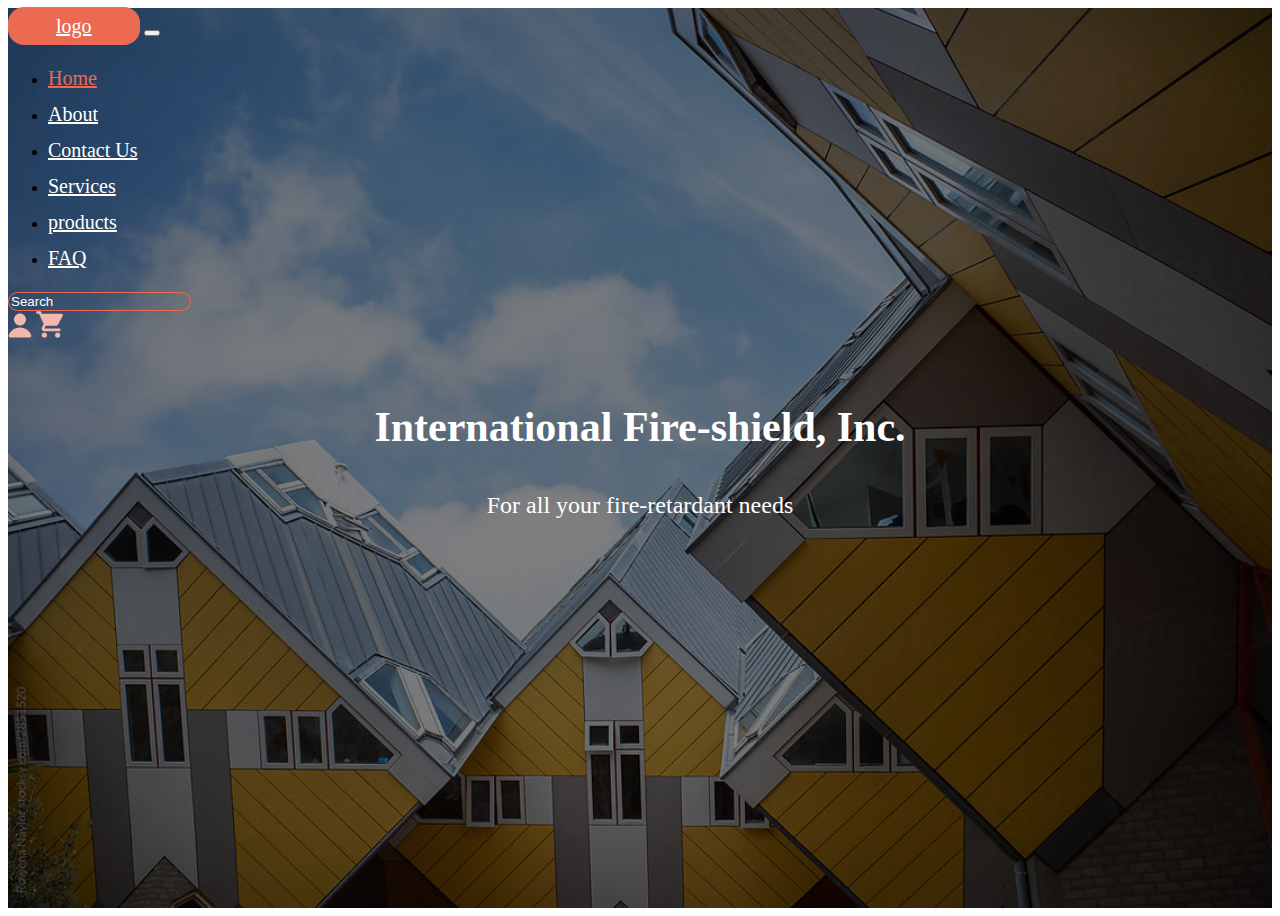
==== index.html @ 6ce9b5b8 "first commit" ====
<!DOCTYPE html>
<html lang="en">
  <head>
    <meta charset="UTF-8" />
    <meta name="viewport" content="width=device-width, initial-scale=1.0" />
    <link
      href="https://cdn.jsdelivr.net/npm/bootstrap@5.0.2/dist/css/bootstrap.min.css"
      rel="stylesheet"
      integrity="sha384-EVSTQN3/azprG1Anm3QDgpJLIm9Nao0Yz1ztcQTwFspd3yD65VohhpuuCOmLASjC"
      crossorigin="anonymous"
    />
    <link rel="stylesheet" href="./assets/css/main.css" />
    <link rel="stylesheet" href="./assets/css/style.css" />
    <title>DR Khalifa</title>
  </head>
  <body>
    <div class="home">
      <nav class="navbar navbar-expand-lg navbar-light">
        <div class="container">
          <a class="navbar-brand" href="#">logo</a>
          <button
            class="navbar-toggler"
            type="button"
            data-bs-toggle="collapse"
            data-bs-target="#navbarSupportedContent"
            aria-controls="navbarSupportedContent"
            aria-expanded="false"
            aria-label="Toggle navigation"
          >
            <span class="navbar-toggler-icon"></span>
          </button>
          <div class="collapse navbar-collapse" id="navbarSupportedContent">
            <ul class="navbar-nav me-auto mb-2 mb-lg-0">
              <li class="nav-item mx-3">
                <a class="nav-link active" aria-current="page" href="#">Home</a>
              </li>
              <li class="nav-item mx-3">
                <a class="nav-link" href="#">About</a>
              </li>
              <li class="nav-item mx-3">
                <a class="nav-link" href="#">Contact Us</a>
              </li>
              <li class="nav-item mx-3">
                <a class="nav-link" href="#">Services</a>
              </li>
              <li class="nav-item mx-3">
                <a class="nav-link" href="#">products</a>
              </li>
              <li class="nav-item mx-3">
                <a class="nav-link" href="#">FAQ</a>
              </li>
            </ul>
            <form class="d-flex me-3">
              <input
                class="form-control me-2"
                type="search"
                placeholder="Search"
                aria-label="Search"
              />
            </form>
            <div class="icons d-flex gap-3 mt-lg-0 mt-4">
              <img src="./assets/imgs/user.svg" alt="" />
              <img src="./assets/imgs/cart.svg" alt="" />
            </div>
          </div>
        </div>
      </nav>
      <div class="info">
        <h1>International Fire-shield, Inc.</h1>
        <p>For all your fire-retardant needs</p>
      </div>
    </div>
    <script
      src="https://cdn.jsdelivr.net/npm/bootstrap@5.0.2/dist/js/bootstrap.bundle.min.js"
      integrity="sha384-MrcW6ZMFYlzcLA8Nl+NtUVF0sA7MsXsP1UyJoMp4YLEuNSfAP+JcXn/tWtIaxVXM"
      crossorigin="anonymous"
    ></script>
  </body>
</html>
---- assets/css/main.css ----
/* Home-page */

.home {
  background-image: url("../imgs/main1.png"),
    linear-gradient(rgba(0, 0, 0, 0.5), rgba(0, 0, 0, 0.5));
  background-blend-mode: overlay;
  background-size: cover;
  min-height: 100vh;
  position: relative;
}

.home .info {
  position: absolute;
  text-align: center;
  top: 50%;
  left: 50%;
  transform: translate(-50%, -50%);
  color: white;
}

.home .info h1 {
  font-family: Poppins;
  font-size: 42px;
  font-weight: 700;
  line-height: 63px;
}

.home .info p {
  font-family: Poppins;
  font-size: 24px;
  font-weight: 400;
  line-height: 36px;
}

@media (max-width: 780px) {
  .home .info h1 {
    font-size: 32px;
    line-height: normal;
  }
  .home .info p {
    font-size: 18px;
    line-height: normal;
  }
}

/* Home-page */
---- assets/css/style.css ----
:root {
  --main-collor: #ec6a52;
}

input.form-control {
  border: 1px solid var(--main-collor);
  border-radius: 16px;
  background-color: transparent;
  outline: none !important;
}

input.form-control::placeholder {
  color: white;
}

.navbar-brand {
  font-family: Poppins;
  font-size: 20px;
  font-weight: 400;
  line-height: 36px;
  border-radius: 16px;
  padding: 8px 48px;
  background: #ec6a52;
  color: white !important;
}

.nav-item a {
  font-family: Poppins;
  font-size: 20px;
  font-weight: 400;
  line-height: 36px;
  color: white !important;
}

.nav-item a.active {
  color: var(--main-collor) !important;
}
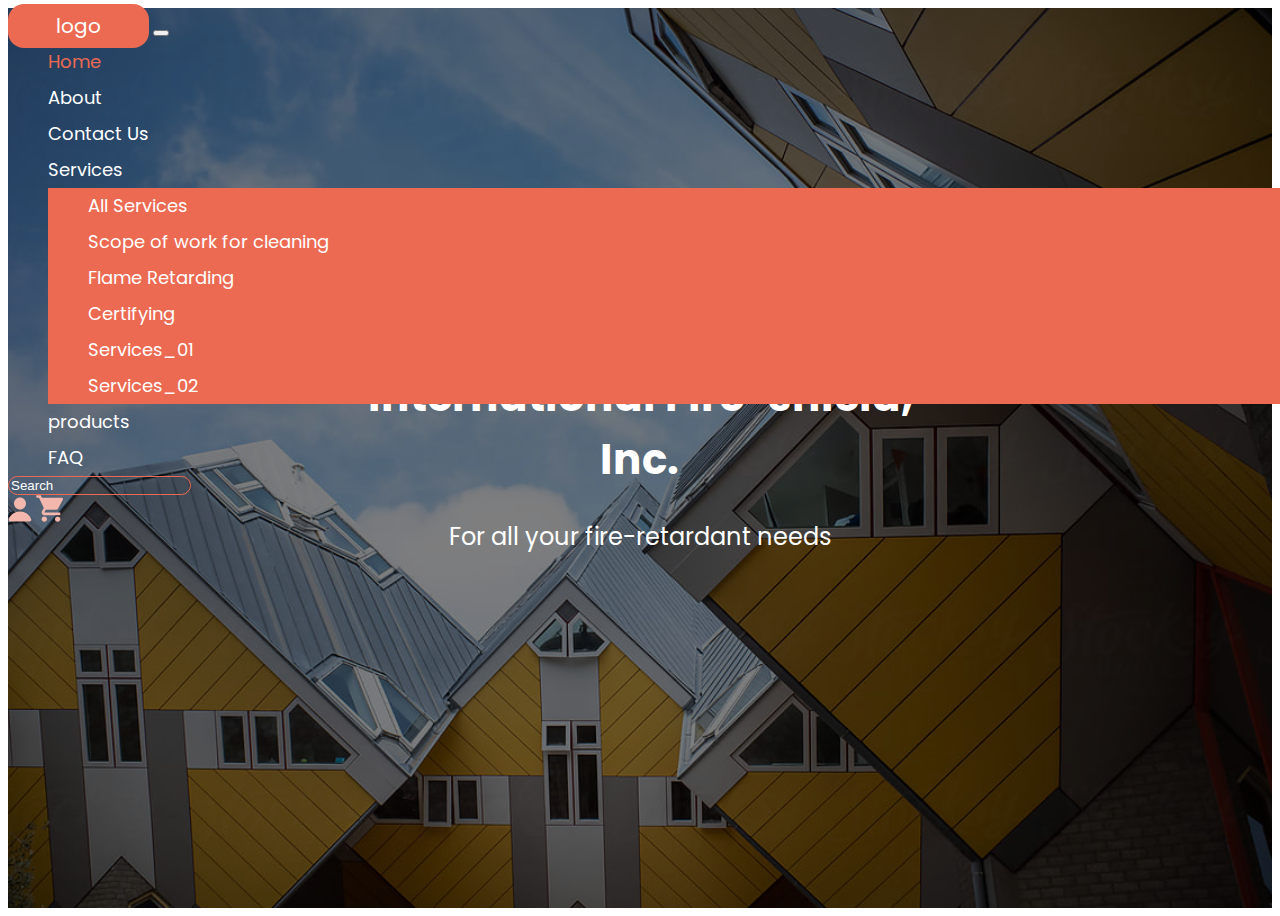
==== commit 8455a69e: "first commit" ====
--- a/index.html
+++ b/index.html
@@ -10,66 +10,107 @@
       crossorigin="anonymous"
     />
     <link rel="stylesheet" href="./assets/css/main.css" />
-    <link rel="stylesheet" href="./assets/css/style.css" />
     <title>DR Khalifa</title>
   </head>
   <body>
-    <div class="home">
-      <nav class="navbar navbar-expand-lg navbar-light">
-        <div class="container">
-          <a class="navbar-brand" href="#">logo</a>
-          <button
-            class="navbar-toggler"
-            type="button"
-            data-bs-toggle="collapse"
-            data-bs-target="#navbarSupportedContent"
-            aria-controls="navbarSupportedContent"
-            aria-expanded="false"
-            aria-label="Toggle navigation"
-          >
-            <span class="navbar-toggler-icon"></span>
-          </button>
-          <div class="collapse navbar-collapse" id="navbarSupportedContent">
-            <ul class="navbar-nav me-auto mb-2 mb-lg-0">
-              <li class="nav-item mx-3">
-                <a class="nav-link active" aria-current="page" href="#">Home</a>
-              </li>
-              <li class="nav-item mx-3">
-                <a class="nav-link" href="#">About</a>
-              </li>
-              <li class="nav-item mx-3">
-                <a class="nav-link" href="#">Contact Us</a>
-              </li>
-              <li class="nav-item mx-3">
-                <a class="nav-link" href="#">Services</a>
-              </li>
-              <li class="nav-item mx-3">
-                <a class="nav-link" href="#">products</a>
-              </li>
-              <li class="nav-item mx-3">
-                <a class="nav-link" href="#">FAQ</a>
-              </li>
-            </ul>
-            <form class="d-flex me-3">
-              <input
-                class="form-control me-2"
-                type="search"
-                placeholder="Search"
-                aria-label="Search"
-              />
-            </form>
-            <div class="icons d-flex gap-3 mt-lg-0 mt-4">
-              <img src="./assets/imgs/user.svg" alt="" />
-              <img src="./assets/imgs/cart.svg" alt="" />
-            </div>
+    <nav class="navbar navbar-expand-lg navbar-light fixed-top">
+      <div class="container">
+        <a class="navbar-brand" href="/">logo</a>
+        <button
+          class="navbar-toggler"
+          type="button"
+          data-bs-toggle="collapse"
+          data-bs-target="#navbarSupportedContent"
+          aria-controls="navbarSupportedContent"
+          aria-expanded="false"
+          aria-label="Toggle navigation"
+        >
+          <span class="navbar-toggler-icon"></span>
+        </button>
+        <div class="collapse navbar-collapse" id="navbarSupportedContent">
+          <ul class="navbar-nav me-auto mb-2 mb-lg-0">
+            <li class="nav-item mx-xl-2 mx-0">
+              <a class="nav-link active" aria-current="page" href="/">Home</a>
+            </li>
+            <li class="nav-item mx-xl-2 mx-0">
+              <a class="nav-link" href="./about.html">About</a>
+            </li>
+            <li class="nav-item mx-xl-2 mx-0">
+              <a class="nav-link" href="./contact-us.html">Contact Us</a>
+            </li>
+            <li class="nav-item dropdown">
+              <a
+                class="nav-link dropdown-toggle"
+                href="#"
+                id="navbarDropdown"
+                role="button"
+                data-bs-toggle="dropdown"
+                aria-expanded="false"
+              >
+                Services
+              </a>
+              <ul class="dropdown-menu" aria-labelledby="navbarDropdown">
+                <li>
+                  <a class="dropdown-item" href="./services.html"
+                    >All Services</a
+                  >
+                </li>
+                <li>
+                  <a class="dropdown-item" href="./scope_for_cleaning.html"
+                    >Scope of work for cleaning</a
+                  >
+                </li>
+                <li>
+                  <a class="dropdown-item" href="./flame_retarding.html"
+                    >Flame Retarding</a
+                  >
+                </li>
+                <li>
+                  <a class="dropdown-item" href="./certifying.html"
+                    >Certifying</a
+                  >
+                </li>
+                <li>
+                  <a class="dropdown-item" href="./services_01.html"
+                    >Services_01</a
+                  >
+                </li>
+                <li>
+                  <a class="dropdown-item" href="./services_02.html"
+                    >Services_02</a
+                  >
+                </li>
+              </ul>
+            </li>
+            <li class="nav-item mx-xl-2 mx-0">
+              <a class="nav-link" href="./products.html">products</a>
+            </li>
+            <li class="nav-item mx-xl-2 mx-0">
+              <a class="nav-link" href="./FAQ.html">FAQ</a>
+            </li>
+          </ul>
+          <form class="d-flex me-3">
+            <input
+              class="form-control me-2"
+              type="search"
+              placeholder="Search"
+              aria-label="Search"
+            />
+          </form>
+          <div class="icons d-flex gap-3 mt-lg-0 mt-4">
+            <img src="./assets/imgs/user.svg" alt="" />
+            <img src="./assets/imgs/cart.svg" alt="" />
           </div>
         </div>
-      </nav>
+      </div>
+    </nav>
+
+    <main class="main-banner home">
       <div class="info">
         <h1>International Fire-shield, Inc.</h1>
         <p>For all your fire-retardant needs</p>
       </div>
-    </div>
+    </main>
     <script
       src="https://cdn.jsdelivr.net/npm/bootstrap@5.0.2/dist/js/bootstrap.bundle.min.js"
       integrity="sha384-MrcW6ZMFYlzcLA8Nl+NtUVF0sA7MsXsP1UyJoMp4YLEuNSfAP+JcXn/tWtIaxVXM"
--- a/assets/css/main.css
+++ b/assets/css/main.css
@@ -1,15 +1,21 @@
-/* Home-page */
-
-.home {
-  background-image: url("../imgs/main1.png"),
-    linear-gradient(rgba(0, 0, 0, 0.5), rgba(0, 0, 0, 0.5));
-  background-blend-mode: overlay;
-  background-size: cover;
+@import url("https://fonts.googleapis.com/css2?family=Poppins:wght@300;400;500;600&display=swap");
+
+@import url(./style.css);
+
+/*Home-page */
+main.main-banner {
   min-height: 100vh;
   position: relative;
 }
-
-.home .info {
+main.main-banner.home {
+  background-image: url("../imgs/main1.png"),
+    linear-gradient(rgba(0, 0, 0, 0.5), rgba(0, 0, 0, 0.5));
+  background-blend-mode: overlay;
+  background-size: cover;
+  background-position: center;
+}
+
+main.main-banner .info {
   position: absolute;
   text-align: center;
   top: 50%;
@@ -18,14 +24,14 @@
   color: white;
 }
 
-.home .info h1 {
+main.main-banner .info h1 {
   font-family: Poppins;
   font-size: 42px;
   font-weight: 700;
   line-height: 63px;
 }
 
-.home .info p {
+main.main-banner .info p {
   font-family: Poppins;
   font-size: 24px;
   font-weight: 400;
@@ -33,14 +39,221 @@
 }
 
 @media (max-width: 780px) {
-  .home .info h1 {
+  main.main-banner .info h1 {
     font-size: 32px;
     line-height: normal;
   }
-  .home .info p {
+  main.main-banner .info p {
     font-size: 18px;
     line-height: normal;
   }
 }
 
-/* Home-page */
+/*Home-page */
+/*Services-page */
+
+main.main-banner.Allservices {
+  background-image: url("../imgs/services/ea9788c44beac566c14c3821194d17e6.png"),
+    linear-gradient(rgba(0, 0, 0, 0.5), rgba(0, 0, 0, 0.5));
+  background-blend-mode: overlay;
+  background-size: cover;
+  background-position: center;
+}
+
+.services-items .container .item {
+  min-width: 140px;
+  max-width: 260px;
+  color: #3a3a3a;
+  position: relative;
+}
+
+.services-items .container .item:hover .overlay {
+  opacity: 1;
+}
+
+.services-items .container .item .overlay {
+  background-color: #3a3a3a98;
+  opacity: 0;
+  transition: all 0.3s ease-in-out;
+}
+.services-items .container .item img {
+  height: 60%;
+  width: 100%;
+}
+.services-items .container .item .title {
+  font-family: Poppins;
+  font-size: 24px;
+  font-weight: 600;
+  line-height: 28.8px;
+}
+.new-price {
+  font-family: Poppins;
+  font-size: 16px;
+  font-weight: 600;
+  line-height: 27px;
+  text-align: left;
+}
+.old-price {
+  font-family: Poppins;
+  font-size: 14px;
+  font-weight: 400;
+  line-height: 24px;
+  color: #b0b0b0;
+  text-decoration: line-through;
+}
+.services-items .container .item .feature {
+  position: absolute;
+  top: 12px;
+  right: 12px;
+  padding: 8px;
+  border-radius: 50%;
+  background-color: var(--main-collor);
+  color: white;
+  display: flex;
+  align-items: center;
+  justify-content: center;
+  font-family: Poppins;
+  font-size: 16px;
+  font-weight: 500;
+  line-height: 24px;
+}
+.services-items .container .item .feature.special {
+  background-color: #2ec1ac;
+}
+.services-items .container .item .overlay button {
+  font-family: Poppins;
+  font-size: 16px;
+  font-weight: 600;
+  line-height: 24px;
+  padding: 6px 24px;
+  border: none;
+  opacity: 1;
+  position: relative;
+  z-index: 100;
+  background-color: white;
+  color: var(--main-collor);
+  transition: all 0.3s ease-in-out;
+}
+.services-items .container .item .overlay button:hover {
+  transform: scale(1.1);
+}
+.services-items .container .item .links {
+  font-family: Poppins;
+  font-size: 16px;
+  font-weight: 600;
+  line-height: 24px;
+}
+
+@media (max-width: 800px) {
+  .services-items .container .item {
+    max-width: 45%;
+    min-height: 300px;
+  }
+
+  .services-items .container .item .title {
+    font-size: 18px;
+  }
+  .services-items .container .item .feature {
+    padding: 4px;
+  }
+  .services-items .container .item .new-price {
+    font-size: 14px;
+  }
+
+  .services-items .container .item .old-price {
+    display: block;
+    margin: 0;
+  }
+}
+
+.services-info {
+  font-family: Poppins;
+  font-size: 24px;
+  font-weight: 400;
+  line-height: 36.96px;
+  text-align: left;
+}
+
+@media (max-width: 991px) {
+  .services-info {
+    font-size: 18px;
+  }
+}
+/*Services-page */
+/*Scope-page */
+
+main.main-banner.Scope {
+  background-image: url("../imgs/scope/2b58296c58297f0acf3ff231193cab67.png"),
+    linear-gradient(rgba(0, 0, 0, 0.5), rgba(0, 0, 0, 0.5));
+  background-blend-mode: overlay;
+  background-size: cover;
+  background-position: center;
+}
+
+/*Scope-page */
+
+/*Flame Retarding-page */
+main.main-banner.Flame-Retarding {
+  background-image: url("../imgs/FlameRetarding/9e4bfbef59b8affdc6d992b6c750bf03.png"),
+    linear-gradient(rgba(0, 0, 0, 0.5), rgba(0, 0, 0, 0.5));
+  background-blend-mode: overlay;
+  background-size: cover;
+  background-position: center;
+}
+/*Flame Retarding-page */
+/*Flame Certifying-page */
+main.main-banner.Certifying {
+  background-image: url("../imgs/Certifying/9c7a3172370586991886792a717427bc.png"),
+    linear-gradient(rgba(0, 0, 0, 0.5), rgba(0, 0, 0, 0.5));
+  background-blend-mode: overlay;
+  background-size: cover;
+  background-position: center;
+}
+/*Flame Certifying-page */
+/*Sub Services-pages */
+main.main-banner.services {
+  background-image: url("../imgs/services/7867776d238691e45b86b9d1eded21df.png"),
+    linear-gradient(rgba(0, 0, 0, 0.5), rgba(0, 0, 0, 0.5));
+  background-blend-mode: overlay;
+  background-size: cover;
+  background-position: center;
+}
+/*Sub Services-pages */
+/* contact-us-page */
+main.main-banner.contact-us {
+  background-image: url("../imgs/contactUs/image.png"),
+    linear-gradient(rgba(0, 0, 0, 0.7), rgba(0, 0, 0, 0.7));
+  background-blend-mode: overlay;
+  background-size: cover;
+  background-position: center;
+}
+
+form.contact {
+  border: 2px solid #bdbdbd;
+  padding: 3%;
+  border-radius: 10px;
+  -webkit-box-shadow: 0px 2px 5px 0px rgba(166, 166, 166, 1);
+  -moz-box-shadow: 0px 2px 5px 0px rgba(166, 166, 166, 1);
+  box-shadow: 0px 2px 5px 0px rgba(166, 166, 166, 1);
+}
+
+form.contact input:focus,
+form.contact textarea:focus {
+  border: 2px solid var(--main-collor) !important;
+}
+
+form.contact button {
+  border-radius: 24px;
+}
+
+/* contact-us-page */
+/* FAQ-page */
+main.main-banner.FAQ {
+  background-image: url("../imgs/FAQ/d9427286d1f8073e84c1af66bcfd7554.png"),
+    linear-gradient(rgba(0, 0, 0, 0.5), rgba(0, 0, 0, 0.5));
+  background-blend-mode: overlay;
+  background-size: cover;
+  background-position: center;
+}
+
+/* FAQ-page */
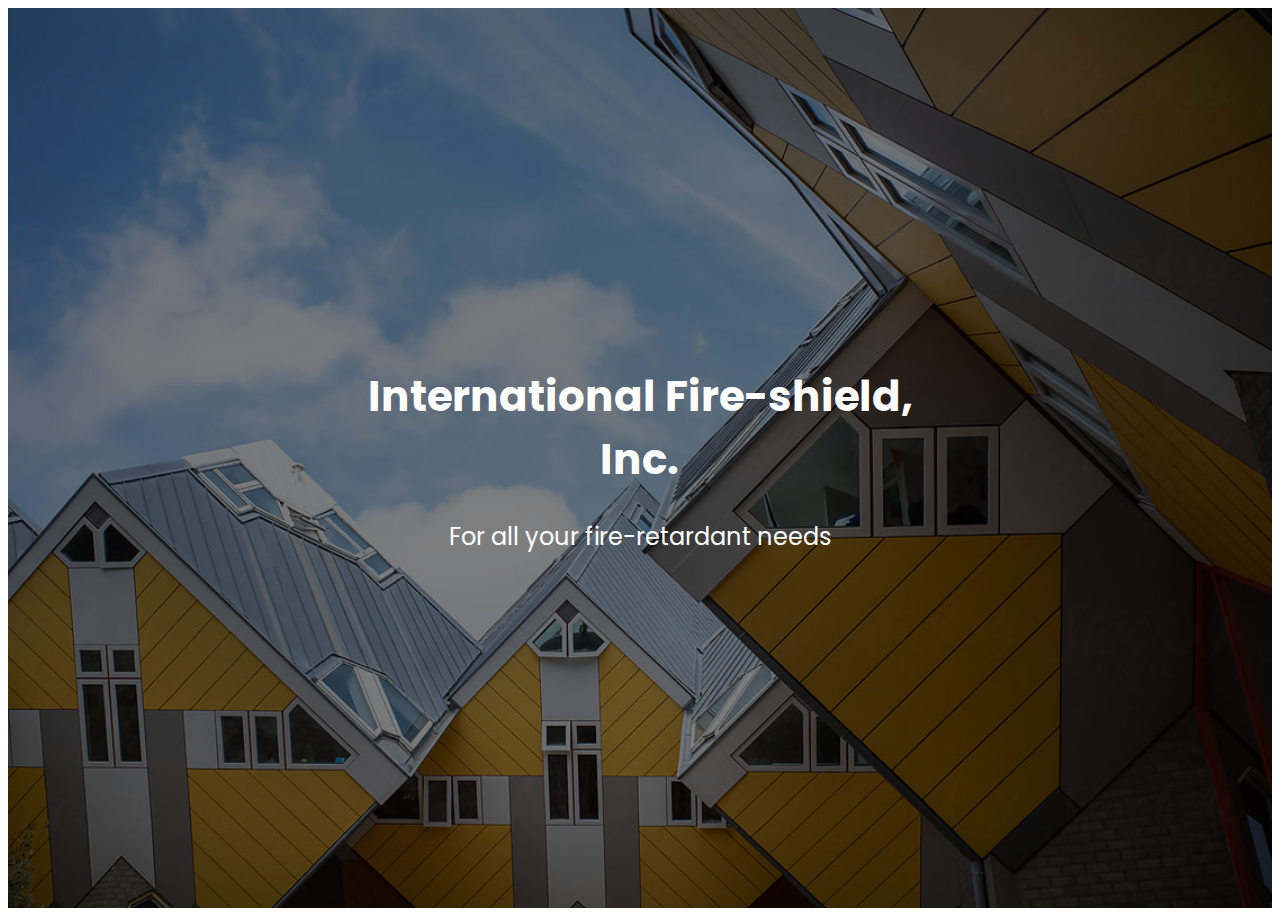
==== commit f9336c8f: "first commit" ====
--- a/index.html
+++ b/index.html
@@ -3,118 +3,40 @@
   <head>
     <meta charset="UTF-8" />
     <meta name="viewport" content="width=device-width, initial-scale=1.0" />
+    <!-- Bootstrab -->
     <link
       href="https://cdn.jsdelivr.net/npm/bootstrap@5.0.2/dist/css/bootstrap.min.css"
       rel="stylesheet"
       integrity="sha384-EVSTQN3/azprG1Anm3QDgpJLIm9Nao0Yz1ztcQTwFspd3yD65VohhpuuCOmLASjC"
       crossorigin="anonymous"
     />
+    <!-- Css -->
     <link rel="stylesheet" href="./assets/css/main.css" />
+    <!-- jquery -->
+    <script
+      src="https://code.jquery.com/jquery-3.6.3.min.js"
+      integrity="sha256-pvPw+upLPUjgMXY0G+8O0xUf+/Im1MZjXxxgOcBQBXU="
+      crossorigin="anonymous"
+    ></script>
+
     <title>DR Khalifa</title>
   </head>
   <body>
-    <nav class="navbar navbar-expand-lg navbar-light fixed-top">
-      <div class="container">
-        <a class="navbar-brand" href="/">logo</a>
-        <button
-          class="navbar-toggler"
-          type="button"
-          data-bs-toggle="collapse"
-          data-bs-target="#navbarSupportedContent"
-          aria-controls="navbarSupportedContent"
-          aria-expanded="false"
-          aria-label="Toggle navigation"
-        >
-          <span class="navbar-toggler-icon"></span>
-        </button>
-        <div class="collapse navbar-collapse" id="navbarSupportedContent">
-          <ul class="navbar-nav me-auto mb-2 mb-lg-0">
-            <li class="nav-item mx-xl-2 mx-0">
-              <a class="nav-link active" aria-current="page" href="/">Home</a>
-            </li>
-            <li class="nav-item mx-xl-2 mx-0">
-              <a class="nav-link" href="./about.html">About</a>
-            </li>
-            <li class="nav-item mx-xl-2 mx-0">
-              <a class="nav-link" href="./contact-us.html">Contact Us</a>
-            </li>
-            <li class="nav-item dropdown">
-              <a
-                class="nav-link dropdown-toggle"
-                href="#"
-                id="navbarDropdown"
-                role="button"
-                data-bs-toggle="dropdown"
-                aria-expanded="false"
-              >
-                Services
-              </a>
-              <ul class="dropdown-menu" aria-labelledby="navbarDropdown">
-                <li>
-                  <a class="dropdown-item" href="./services.html"
-                    >All Services</a
-                  >
-                </li>
-                <li>
-                  <a class="dropdown-item" href="./scope_for_cleaning.html"
-                    >Scope of work for cleaning</a
-                  >
-                </li>
-                <li>
-                  <a class="dropdown-item" href="./flame_retarding.html"
-                    >Flame Retarding</a
-                  >
-                </li>
-                <li>
-                  <a class="dropdown-item" href="./certifying.html"
-                    >Certifying</a
-                  >
-                </li>
-                <li>
-                  <a class="dropdown-item" href="./services_01.html"
-                    >Services_01</a
-                  >
-                </li>
-                <li>
-                  <a class="dropdown-item" href="./services_02.html"
-                    >Services_02</a
-                  >
-                </li>
-              </ul>
-            </li>
-            <li class="nav-item mx-xl-2 mx-0">
-              <a class="nav-link" href="./products.html">products</a>
-            </li>
-            <li class="nav-item mx-xl-2 mx-0">
-              <a class="nav-link" href="./FAQ.html">FAQ</a>
-            </li>
-          </ul>
-          <form class="d-flex me-3">
-            <input
-              class="form-control me-2"
-              type="search"
-              placeholder="Search"
-              aria-label="Search"
-            />
-          </form>
-          <div class="icons d-flex gap-3 mt-lg-0 mt-4">
-            <img src="./assets/imgs/user.svg" alt="" />
-            <img src="./assets/imgs/cart.svg" alt="" />
-          </div>
-        </div>
-      </div>
-    </nav>
-
-    <main class="main-banner home">
+    <div class="navbar-container"></div>
+    <main class="main-banner home active1">
       <div class="info">
         <h1>International Fire-shield, Inc.</h1>
         <p>For all your fire-retardant needs</p>
       </div>
     </main>
+    <!-- Bootstrab -->
     <script
       src="https://cdn.jsdelivr.net/npm/bootstrap@5.0.2/dist/js/bootstrap.bundle.min.js"
       integrity="sha384-MrcW6ZMFYlzcLA8Nl+NtUVF0sA7MsXsP1UyJoMp4YLEuNSfAP+JcXn/tWtIaxVXM"
       crossorigin="anonymous"
     ></script>
+    <!-- JS -->
+    <script src="./assets/js/app.js"></script>
+    <script src="./assets/js/home.js"></script>
   </body>
 </html>
--- a/assets/css/main.css
+++ b/assets/css/main.css
@@ -7,8 +7,27 @@
   min-height: 100vh;
   position: relative;
 }
+
 main.main-banner.home {
+  transition: all 0.3s ease-in-out;
+}
+
+main.main-banner.home.active1 {
   background-image: url("../imgs/main1.png"),
+    linear-gradient(rgba(0, 0, 0, 0.5), rgba(0, 0, 0, 0.5));
+  background-blend-mode: overlay;
+  background-size: cover;
+  background-position: center;
+}
+main.main-banner.home.active2 {
+  background-image: url("../imgs/main2.png"),
+    linear-gradient(rgba(0, 0, 0, 0.5), rgba(0, 0, 0, 0.5));
+  background-blend-mode: overlay;
+  background-size: cover;
+  background-position: center;
+}
+main.main-banner.home.active3 {
+  background-image: url("../imgs/main3.png"),
     linear-gradient(rgba(0, 0, 0, 0.5), rgba(0, 0, 0, 0.5));
   background-blend-mode: overlay;
   background-size: cover;
@@ -256,4 +275,120 @@
   background-position: center;
 }
 
+/* Accordion */
+
+section.FAQ .accordion-item {
+  margin-bottom: 18px;
+  border-radius: 10px;
+}
+
+section.FAQ .accordion-item:first-of-type .accordion-button {
+  color: var(--main-collor);
+}
+
+section.FAQ .accordion-button:not(.collapsed) {
+  color: var(--main-collor);
+  background-color: transparent;
+  border: 1px solid var(--main-collor);
+}
+section.FAQ .accordion-button.collapsed {
+  border: 1px solid #909090;
+}
+section.FAQ .accordion-body {
+  border: 1px solid #909090;
+  border-bottom-right-radius: 10px;
+  border-bottom-left-radius: 10px;
+}
+
+section.FAQ .accordion-button {
+  border: 1px solid #909090;
+  color: var(--main-collor);
+  border-top-left-radius: 10px;
+  border-top-right-radius: 10px;
+}
+
+section.FAQ .accordion-button:focus {
+  box-shadow: none;
+}
+
+section.FAQ .accordion-collapse.show .accordion-body {
+  border: 1px solid var(--main-collor);
+}
+
+section.FAQ .accordion-button::after {
+  background-image: url(../imgs/FAQ/downArrow.svg);
+}
+
+/* Accordion */
+
 /* FAQ-page */
+
+/*  about-us-page */
+main.main-banner.about-us {
+  background-image: url("../imgs/about/cf2a9cc7dce3227d0f1e1ffa12696965.png"),
+    linear-gradient(rgba(0, 0, 0, 0.7), rgba(0, 0, 0, 0.7));
+  background-blend-mode: overlay;
+  background-size: cover;
+  background-position: center;
+}
+section.about-us-info {
+  margin-top: 45px;
+}
+section.about-us-info .container {
+  margin-bottom: 120px;
+}
+
+section.about-us-info .left {
+  flex: 2;
+}
+section.about-us-info .right {
+  flex: 1;
+}
+
+section.about-us-info .floating-img {
+  width: 110%;
+  height: 100%;
+  position: absolute;
+  left: -80%;
+  bottom: -30%;
+  object-fit: cover;
+  object-position: center;
+}
+
+section.about-us-info .left p {
+  padding-right: 266px;
+}
+
+@media (max-width: 1200px) {
+  section.about-us-info .right,
+  section.about-us-info .left {
+    flex: 1;
+  }
+  section.about-us-info .left p {
+    padding-right: 0;
+  }
+
+  section.about-us-info .floating-img {
+    display: none;
+  }
+}
+
+section.features {
+  background-color: var(--main-collor);
+  margin-top: 180px;
+  margin-bottom: 45px;
+  color: white;
+}
+
+section.features .container .item img {
+  width: 30px;
+  margin-right: 8px;
+}
+
+@media (max-width: 700px) {
+  section.features {
+    margin-top: 0;
+  }
+}
+
+/*  about-us-page */
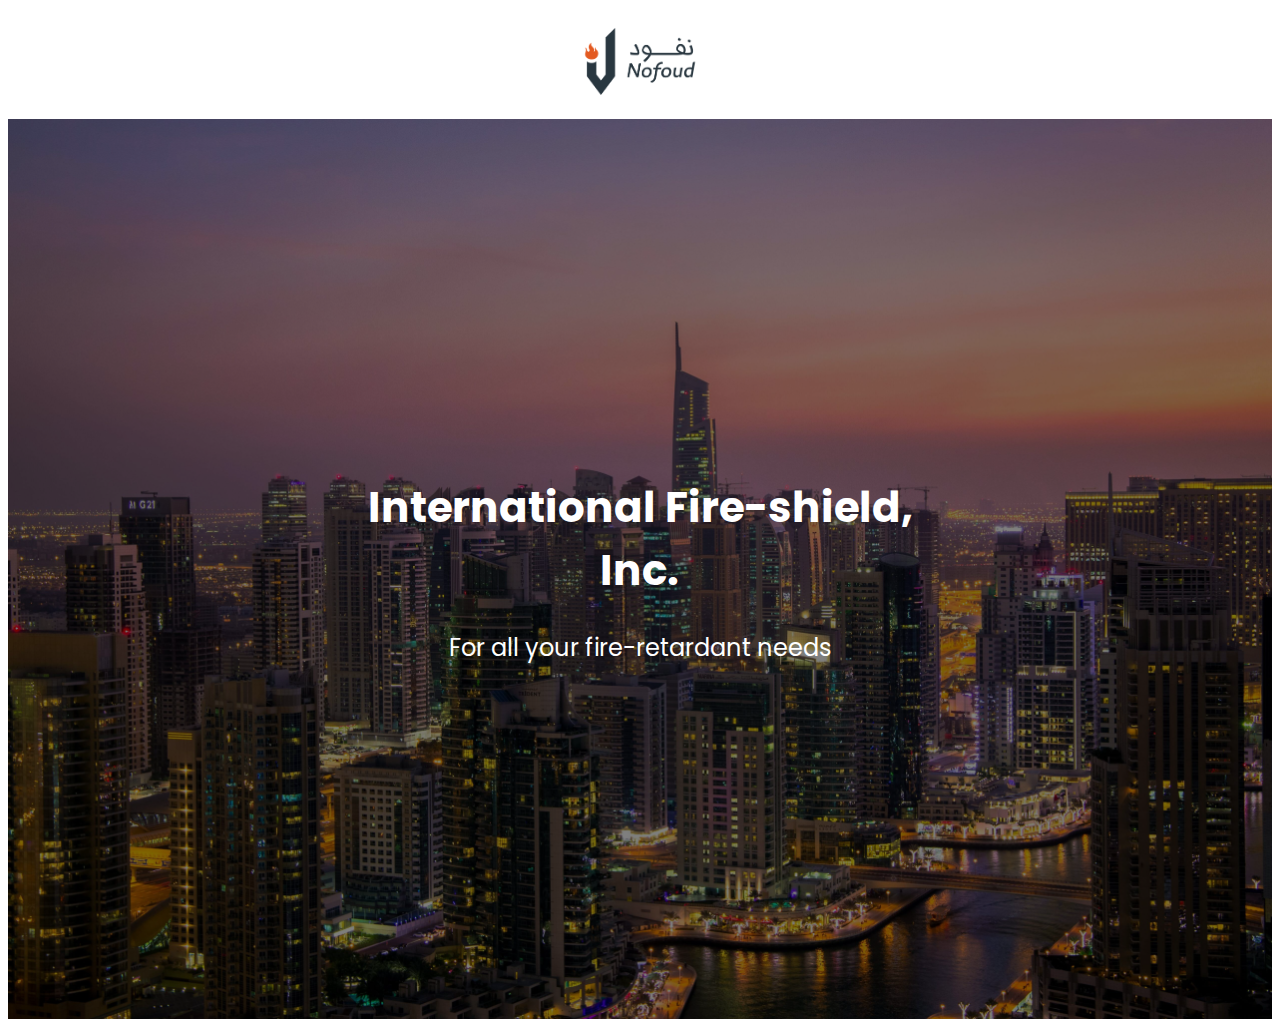
==== commit 1959cfef: "fsds" ====
--- a/index.html
+++ b/index.html
@@ -22,13 +22,18 @@
     <title>DR Khalifa</title>
   </head>
   <body>
-    <div class="navbar-container"></div>
+    <div class="Main-logo-container" style="width: 120px; margin: auto">
+      <a href="/">
+        <img src="./assets/imgs/mainLogo.png" style="width: 100%" alt="" />
+      </a>
+    </div>
     <main class="main-banner home active1">
       <div class="info">
         <h1>International Fire-shield, Inc.</h1>
         <p>For all your fire-retardant needs</p>
       </div>
     </main>
+    <div class="footer-container"></div>
     <!-- Bootstrab -->
     <script
       src="https://cdn.jsdelivr.net/npm/bootstrap@5.0.2/dist/js/bootstrap.bundle.min.js"
--- a/assets/css/main.css
+++ b/assets/css/main.css
@@ -13,21 +13,21 @@
 }
 
 main.main-banner.home.active1 {
-  background-image: url("../imgs/main1.png"),
+  background-image: url("../imgs/main1.jpg"),
     linear-gradient(rgba(0, 0, 0, 0.5), rgba(0, 0, 0, 0.5));
   background-blend-mode: overlay;
   background-size: cover;
   background-position: center;
 }
 main.main-banner.home.active2 {
-  background-image: url("../imgs/main2.png"),
+  background-image: url("../imgs/main2.jpg"),
     linear-gradient(rgba(0, 0, 0, 0.5), rgba(0, 0, 0, 0.5));
   background-blend-mode: overlay;
   background-size: cover;
   background-position: center;
 }
 main.main-banner.home.active3 {
-  background-image: url("../imgs/main3.png"),
+  background-image: url("../imgs/main3.jpg"),
     linear-gradient(rgba(0, 0, 0, 0.5), rgba(0, 0, 0, 0.5));
   background-blend-mode: overlay;
   background-size: cover;
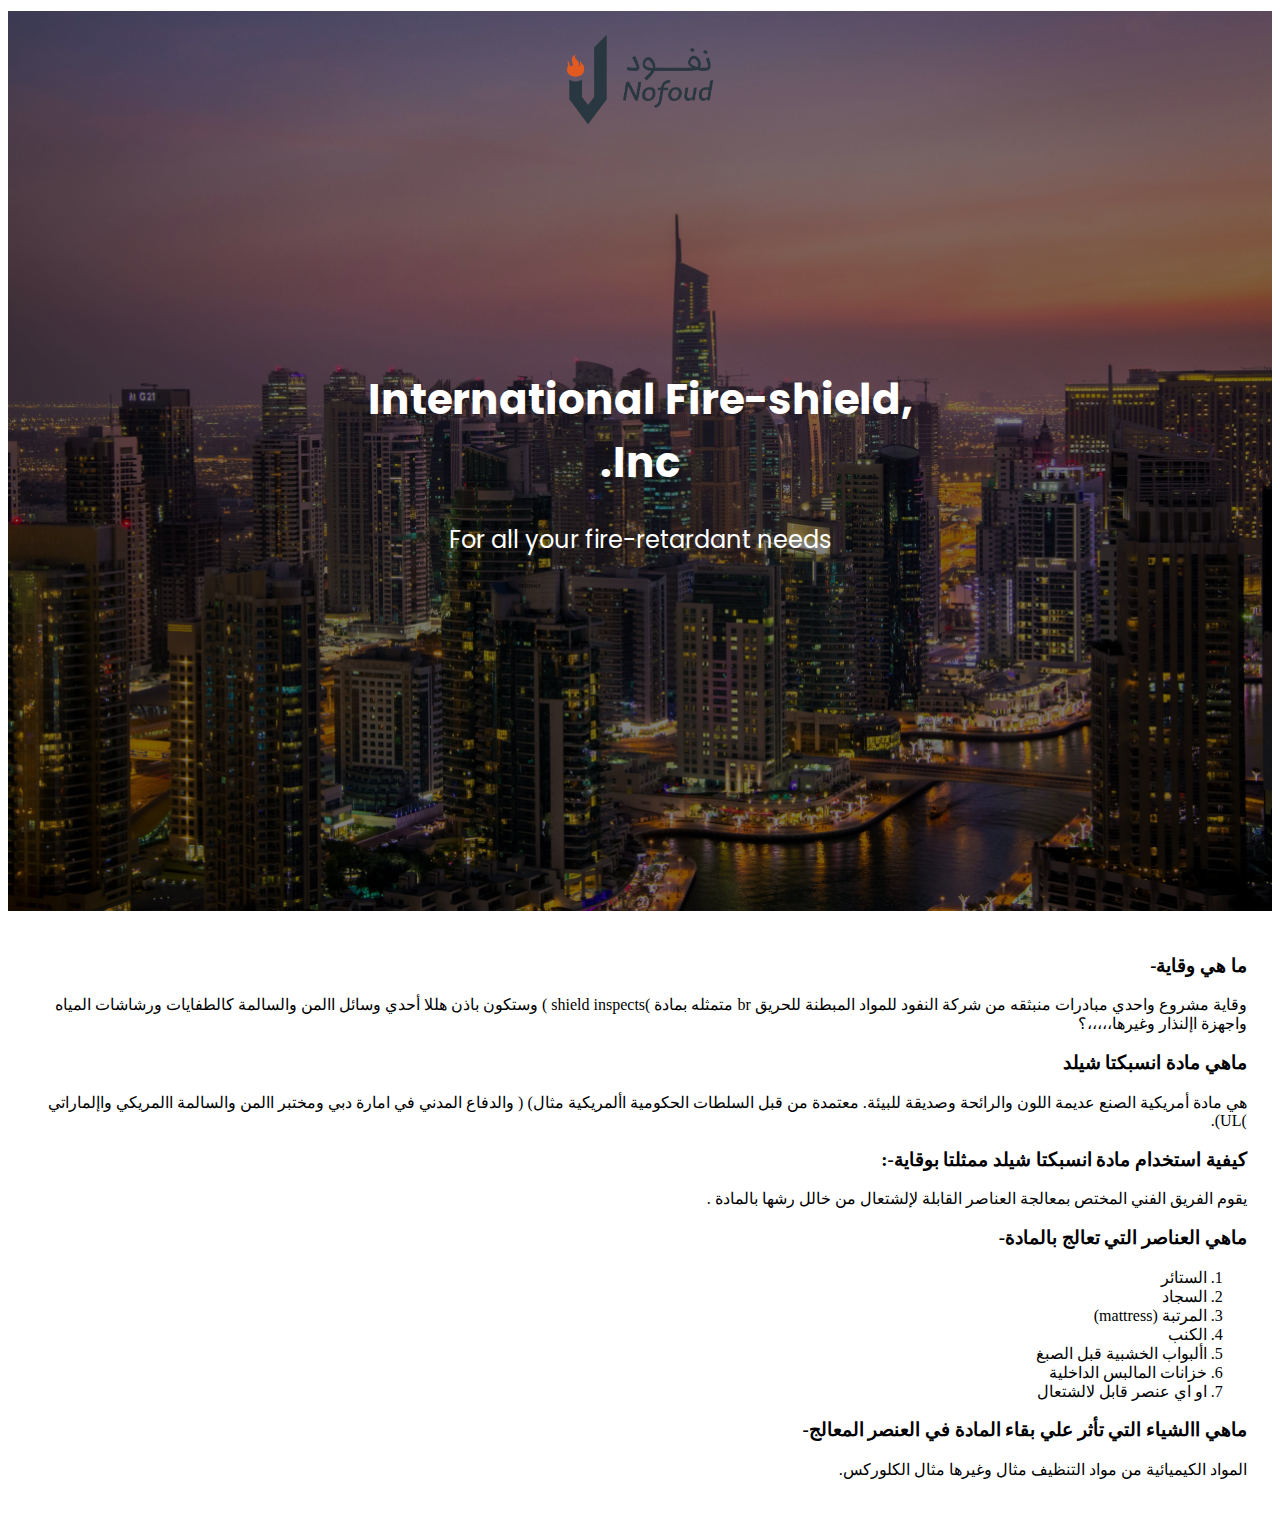
==== commit fb01f34d: "fsds" ====
--- a/index.html
+++ b/index.html
@@ -1,5 +1,5 @@
 <!DOCTYPE html>
-<html lang="en">
+<html lang="aar" dir="rtl">
   <head>
     <meta charset="UTF-8" />
     <meta name="viewport" content="width=device-width, initial-scale=1.0" />
@@ -22,7 +22,16 @@
     <title>DR Khalifa</title>
   </head>
   <body>
-    <div class="Main-logo-container" style="width: 120px; margin: auto">
+    <div
+      class="Main-logo-container"
+      style="
+        width: 160px;
+        margin: auto;
+        margin-bottom: -144px;
+        position: relative;
+        z-index: 100;
+      "
+    >
       <a href="/">
         <img src="./assets/imgs/mainLogo.png" style="width: 100%" alt="" />
       </a>
@@ -33,7 +42,37 @@
         <p>For all your fire-retardant needs</p>
       </div>
     </main>
-    <div class="footer-container"></div>
+    <section class="info" style="padding: 2%">
+      <h3>ما هي وقاية-</h3>
+      <p>
+        وقاية مشروع واحدي مبادرات منبثقه من شركة النفود للمواد المبطنة للحريق br
+        متمثله بمادة )shield inspects ) وستكون باذن هللا أحدي وسائل االمن
+        والسالمة كالطفايات ورشاشات المياه واجهزة اإلنذار وغيرها،،،،،؟
+      </p>
+      <h3>ماهي مادة انسبكتا شيلد</h3>
+      <p>
+        هي مادة أمريكية الصنع عديمة اللون والرائحة وصديقة للبيئة. معتمدة من قبل
+        السلطات الحكومية األمريكية مثال) ( والدفاع المدني في امارة دبي ومختبر
+        االمن والسالمة االمريكي واإلماراتي )UL).
+      </p>
+      <h3>كيفية استخدام مادة انسبكتا شيلد ممثلتا بوقاية-:</h3>
+      <p>
+        يقوم الفريق الفني المختص بمعالجة العناصر القابلة لإلشتعال من خالل رشها
+        بالمادة .
+      </p>
+      <h3>ماهي العناصر التي تعالج بالمادة-</h3>
+      <ol>
+        <li>الستائر</li>
+        <li>السجاد</li>
+        <li>المرتبة (mattress)</li>
+        <li>الكنب</li>
+        <li>األبواب الخشبية قبل الصبغ</li>
+        <li>خزانات المالبس الداخلية</li>
+        <li>او اي عنصر قابل لالشتعال</li>
+      </ol>
+      <h3>ماهي االشياء التي تأثر علي بقاء المادة في العنصر المعالج-</h3>
+      <p>المواد الكيميائية من مواد التنظيف مثال وغيرها مثال الكلوركس.</p>
+    </section>
     <!-- Bootstrab -->
     <script
       src="https://cdn.jsdelivr.net/npm/bootstrap@5.0.2/dist/js/bootstrap.bundle.min.js"
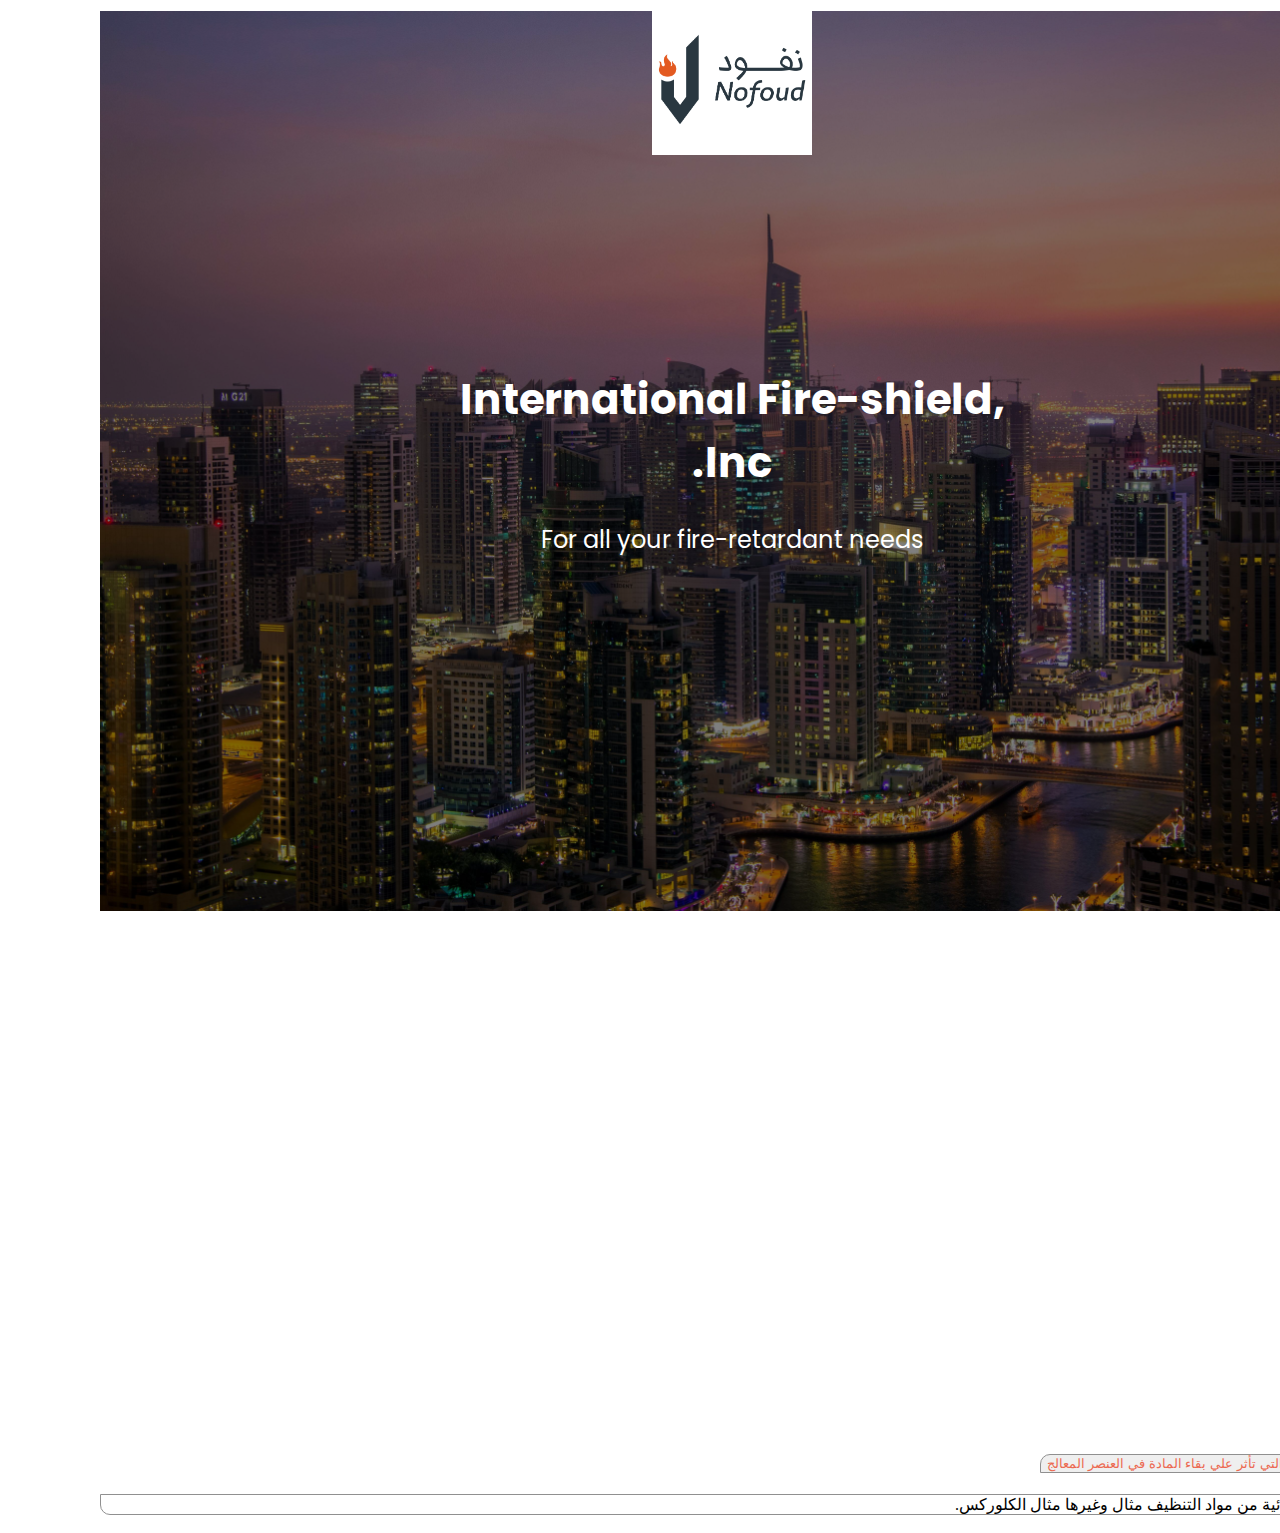
==== commit be523a10: "fsds" ====
--- a/index.html
+++ b/index.html
@@ -18,9 +18,16 @@
       integrity="sha256-pvPw+upLPUjgMXY0G+8O0xUf+/Im1MZjXxxgOcBQBXU="
       crossorigin="anonymous"
     ></script>
-
+    <!-- AOS -->
+    <link href="https://unpkg.com/aos@2.3.1/dist/aos.css" rel="stylesheet" />
     <title>DR Khalifa</title>
   </head>
+  <style>
+    .accordion-button::after {
+      margin-right: auto;
+      margin-left: 0;
+    }
+  </style>
   <body>
     <div
       class="Main-logo-container"
@@ -30,6 +37,7 @@
         margin-bottom: -144px;
         position: relative;
         z-index: 100;
+        background-color: white;
       "
     >
       <a href="/">
@@ -42,7 +50,7 @@
         <p>For all your fire-retardant needs</p>
       </div>
     </main>
-    <section class="info" style="padding: 2%">
+    <!-- <section class="info" style="padding: 2%">
       <h3>ما هي وقاية-</h3>
       <p>
         وقاية مشروع واحدي مبادرات منبثقه من شركة النفود للمواد المبطنة للحريق br
@@ -72,6 +80,144 @@
       </ol>
       <h3>ماهي االشياء التي تأثر علي بقاء المادة في العنصر المعالج-</h3>
       <p>المواد الكيميائية من مواد التنظيف مثال وغيرها مثال الكلوركس.</p>
+    </section> -->
+    <section class="container my-5 FAQ wow bounceInUp">
+      <div class="accordion" id="accordionExample">
+        <div class="accordion-item" data-aos="fade-left">
+          <h2 class="accordion-header" id="headingOne">
+            <button
+              class="accordion-button fw-bold"
+              type="button"
+              data-bs-toggle="collapse"
+              data-bs-target="#collapseOne"
+              aria-expanded="true"
+              aria-controls="collapseOne"
+            >
+              ما هي وقاية
+            </button>
+          </h2>
+          <div
+            id="collapseOne"
+            class="accordion-collapse collapse show"
+            aria-labelledby="headingOne"
+            data-bs-parent="#accordionExample"
+          >
+            <div class="accordion-body">
+              وقاية مشروع واحدي مبادرات منبثقه من شركة النفود للمواد المبطنة
+              للحريق br متمثله بمادة )shield inspects ) وستكون باذن هللا أحدي
+              وسائل االمن والسالمة كالطفايات ورشاشات المياه واجهزة اإلنذار
+              وغيرها،،،،،؟
+            </div>
+          </div>
+        </div>
+        <div class="accordion-item" data-aos="fade-right" data-aos-delay="500">
+          <h2 class="accordion-header" id="headingTwo">
+            <button
+              class="accordion-button fw-bold collapsed"
+              type="button"
+              data-bs-toggle="collapse"
+              data-bs-target="#collapseTwo"
+              aria-expanded="false"
+              aria-controls="collapseTwo"
+            >
+              ماهي مادة انسبكتا شيلد
+            </button>
+          </h2>
+          <div
+            id="collapseTwo"
+            class="accordion-collapse collapse"
+            aria-labelledby="headingTwo"
+            data-bs-parent="#accordionExample"
+          >
+            <div class="accordion-body">
+              هي مادة أمريكية الصنع عديمة اللون والرائحة وصديقة للبيئة. معتمدة
+              من قبل السلطات الحكومية األمريكية مثال) ( والدفاع المدني في امارة
+              دبي ومختبر االمن والسالمة االمريكي واإلماراتي )UL).
+            </div>
+          </div>
+        </div>
+        <div class="accordion-item" data-aos="fade-left" data-aos-delay="1000">
+          <h2 class="accordion-header" id="headingThree">
+            <button
+              class="accordion-button fw-bold collapsed"
+              type="button"
+              data-bs-toggle="collapse"
+              data-bs-target="#collapseThree"
+              aria-expanded="false"
+              aria-controls="collapseThree"
+            >
+              كيفية استخدام مادة انسبكتا شيلد ممثلتا بوقاية
+            </button>
+          </h2>
+          <div
+            id="collapseThree"
+            class="accordion-collapse collapse"
+            aria-labelledby="headingThree"
+            data-bs-parent="#accordionExample"
+          >
+            <div class="accordion-body">
+              يقوم الفريق الفني المختص بمعالجة العناصر القابلة لإلشتعال من خالل
+              رشها بالمادة .
+            </div>
+          </div>
+        </div>
+        <div class="accordion-item" data-aos="fade-right">
+          <h2 class="accordion-header" id="headingFour">
+            <button
+              class="accordion-button fw-bold collapsed"
+              type="button"
+              data-bs-toggle="collapse"
+              data-bs-target="#collapseFour"
+              aria-expanded="false"
+              aria-controls="collapseFour"
+            >
+              ماهي العناصر التي تعالج بالمادة
+            </button>
+          </h2>
+          <div
+            id="collapseFour"
+            class="accordion-collapse collapse"
+            aria-labelledby="headingFour"
+            data-bs-parent="#accordionExample"
+          >
+            <div class="accordion-body">
+              <ol>
+                <li>الستائر</li>
+                <li>السجاد</li>
+                <li>المرتبة (mattress)</li>
+                <li>الكنب</li>
+                <li>األبواب الخشبية قبل الصبغ</li>
+                <li>خزانات المالبس الداخلية</li>
+                <li>او اي عنصر قابل لالشتعال</li>
+              </ol>
+            </div>
+          </div>
+        </div>
+        <div class="accordion-item">
+          <h2 class="accordion-header" id="headingThree">
+            <button
+              class="accordion-button fw-bold collapsed"
+              type="button"
+              data-bs-toggle="collapse"
+              data-bs-target="#collapseFive"
+              aria-expanded="false"
+              aria-controls="collapseFive"
+            >
+              ماهي االشياء التي تأثر علي بقاء المادة في العنصر المعالج
+            </button>
+          </h2>
+          <div
+            id="collapseFive"
+            class="accordion-collapse collapse"
+            aria-labelledby="headingThree"
+            data-bs-parent="#accordionExample"
+          >
+            <div class="accordion-body">
+              المواد الكيميائية من مواد التنظيف مثال وغيرها مثال الكلوركس.
+            </div>
+          </div>
+        </div>
+      </div>
     </section>
     <!-- Bootstrab -->
     <script
@@ -82,5 +228,10 @@
     <!-- JS -->
     <script src="./assets/js/app.js"></script>
     <script src="./assets/js/home.js"></script>
+    <!-- AOS -->
+    <script src="https://unpkg.com/aos@2.3.1/dist/aos.js"></script>
+    <script>
+      AOS.init();
+    </script>
   </body>
 </html>
